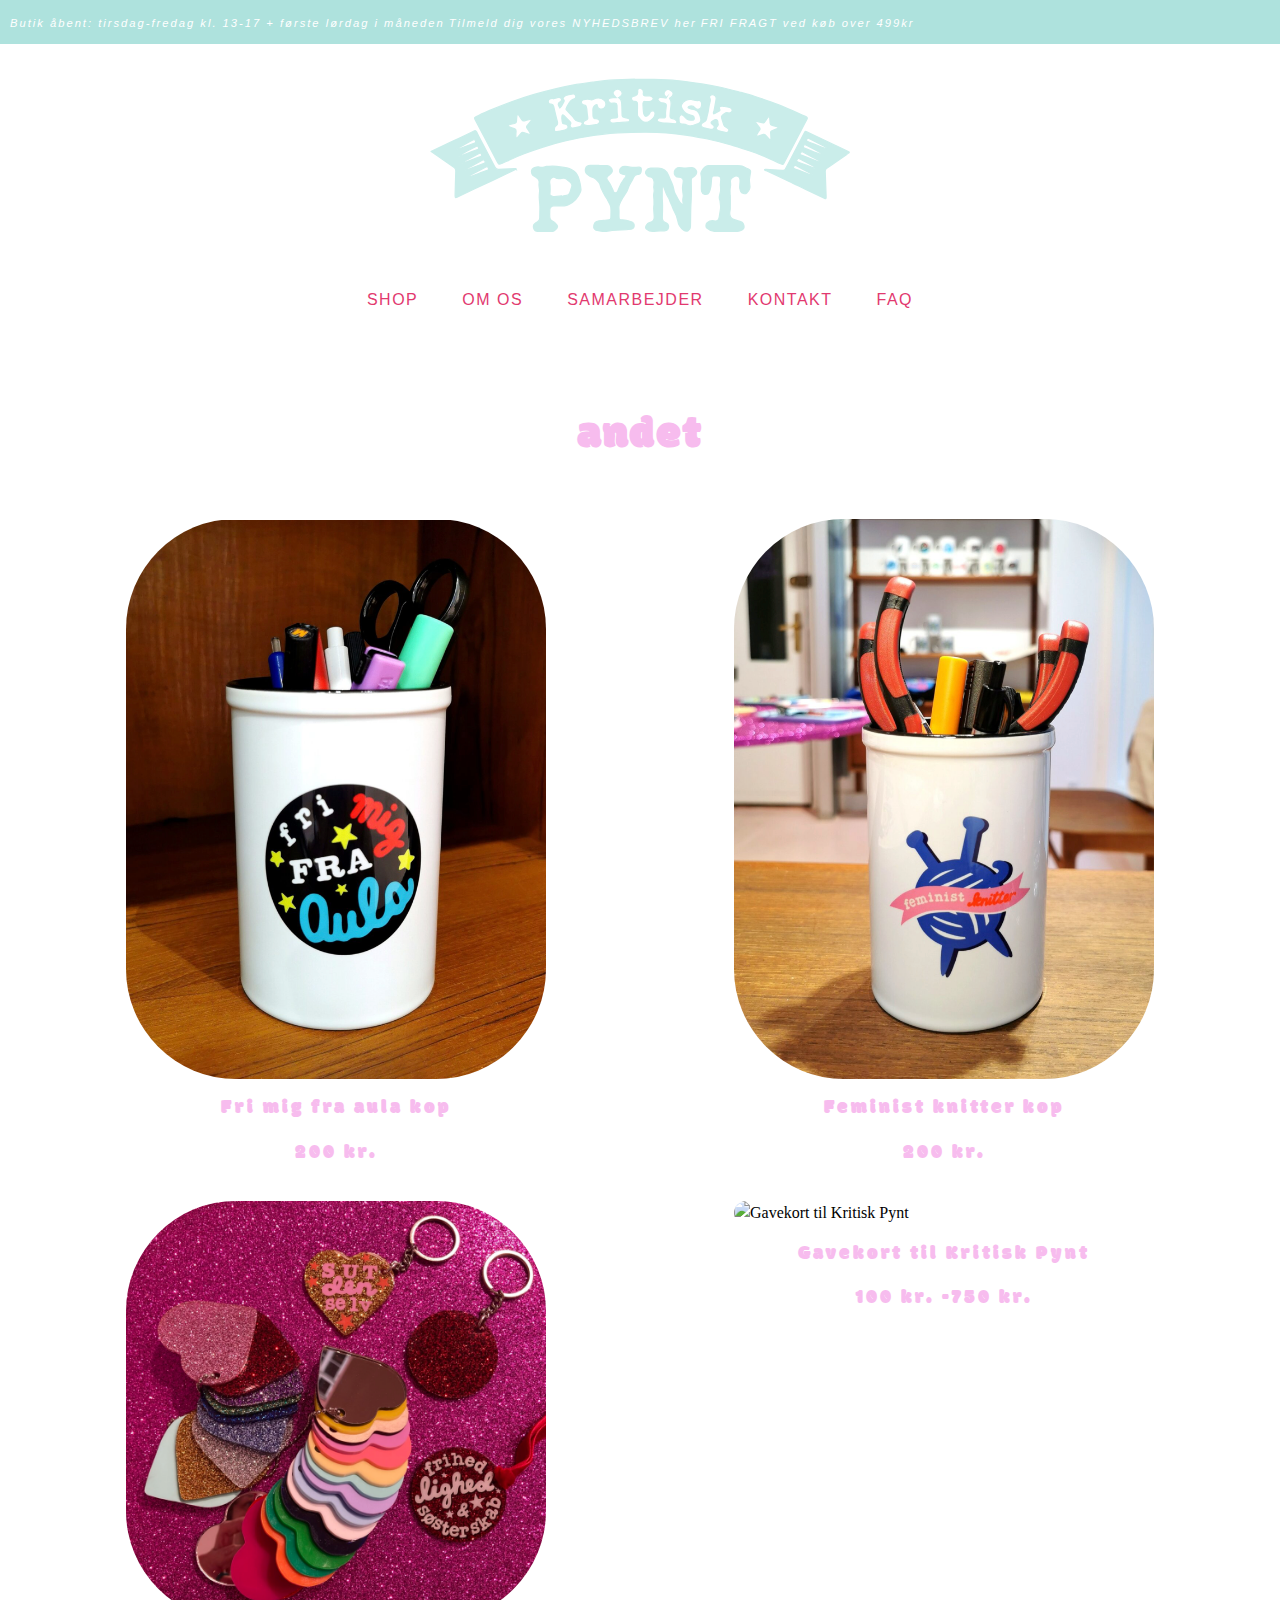
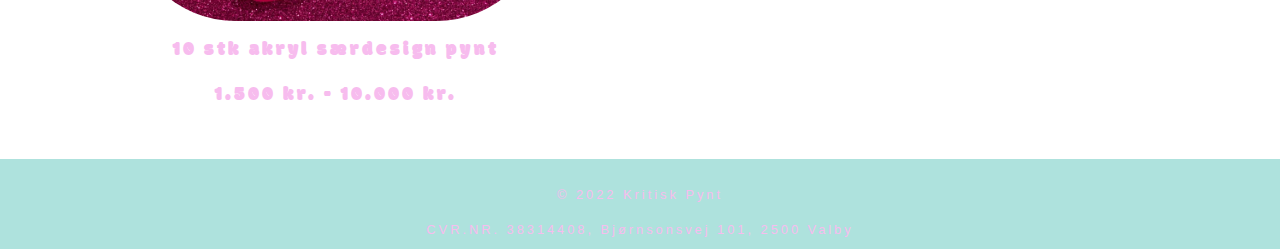
==== andet.html @ 899b2a9d "lille justering + titelt til sider" ====
<!DOCTYPE html>
<html lang="da">
  <head>
    <meta charset="utf-8" />
    <meta name="viewport" content="width=device-width, initial-scale=1.0" />
    <link rel="stylesheet" href="https://use.typekit.net/rwm2nny.css" />
    <link rel="preconnect" href="https://fonts.googleapis.com" />
    <link rel="preconnect" href="https://fonts.gstatic.com" crossorigin />
    <link href="https://fonts.googleapis.com/css2?family=Modak&display=swap" rel="stylesheet" />
    <link rel="stylesheet" href="styles/generel.css" />
    <link rel="stylesheet" href="styles/andet.css" />
    <title>Kritisk Pynt - Andet</title>
  </head>
  <body>
    <div class="headerbanner">
      <p class="p_style2">Butik åbent: tirsdag-fredag kl. 13-17 + første lørdag i måneden</p>
      <p class="p_style2">Tilmeld dig vores NYHEDSBREV her</p>
      <p class="p_style2">FRI FRAGT ved køb over 499kr</p>
    </div>
    <header>
      <div class="logo_style">
        <img src="images/logo/logo_farve.svg" />
      </div>
      <nav class="nav_style a">
        <ul>
          <li><a href="shop.html">SHOP</a></li>
          <li><a href="om_os.html">OM OS</a></li>
          <li><a href="samarbejder.html">SAMARBEJDER</a></li>
          <li><a href="kontakt.html">KONTAKT</a></li>
          <li><a href="faq.html">FAQ</a></li>
        </ul>
      </nav>
    </header>
    <article>
      <section class="col">
        <h1>andet</h1>
      </section>
      <section class="col">
        <div class="grid_shop">
          <div>
            <img src="images/produkter/andet1.png" alt="Fri mig fra aula kop" />
            <p>Fri mig fra aula kop</p>
            <p>200 kr.</p>
          </div>
          <div>
            <img src="images/produkter/andet2.png" alt="Femnist knitter kop" />
            <p>Feminist knitter kop</p>
            <p>200 kr.</p>
          </div>
          <div>
            <img src="images/produkter/andet3.png" alt="10 atk akryl særdesign pynt" />
            <p>10 stk akryl særdesign pynt</p>
            <p>1.500 kr. - 10.000 kr.</p>
          </div>
          <div>
            <img src="images/produkter/andet4.png" alt="Gavekort til Kritisk Pynt" />
            <p>Gavekort til Kritisk Pynt</p>
            <p>100 kr. -750 kr.</p>
          </div>
        </div>
      </section>
    </article>
    <footer class="footerbanner">
      <p class="p_style">© 2022 Kritisk Pynt</p>
      <p class="p_style">CVR.NR. 38314408, Bjørnsonsvej 101, 2500 Valby</p>
    </footer>
  </body>
</html>
---- styles/generel.css ----
* {
  margin: 0px;
  padding: 0px;
  box-sizing: border-box;
}

body {
  line-height: 1.5;
}

main {
  color: #fffafa;
}
.col {
  margin: 3rem;
}

h1 {
  color: #f7bcee;
  letter-spacing: 1.5px;
  font-size: 2.2rem;
  text-align: center;
  font-family: "Modak", cursive;
  font-style: bold;
}

h2 {
  font-size: 1.5rem;
}

p {
  font-size: 1.2rem;
  color: black;
}

ul {
  list-style: none;
}

.nav_style li {
  overflow: hidden;
  display: inline-block;
  overflow: hidden;
  padding: 10px;
  margin: 10px;
  text-overflow: unset;
  font-size: 1rem;
  font-weight: bold;
}

.a a {
  color: #e2396f;
  letter-spacing: 1.5px;
  font-family: quasimoda, sans-serif;
  font-weight: 400;
  font-style: normal;
  text-decoration: none;
}

.logo_style {
  display: block;
  margin-left: auto;
  margin-right: auto;
  padding-bottom: 2rem;
  padding-top: 2rem;
}

footer {
  padding-bottom: 2rem;
  color: #aee2dd;
}

header {
  padding-bottom: 1rem;
  text-align: center;
}

.headerbanner {
  padding: 10px;
  background: #aee2dd;
  display: flexbox;
}

.footerbanner {
  padding: 10px;
  background: #aee2dd;
  display: flexbox;
}

.p_style {
  color: #ffffff;
  font-weight: bold;
  display: flexbox;
  text-align: center;
  font-family: quasimoda, sans-serif;
  font-weight: 400;
  font-style: normal;
  letter-spacing: 2px;
  font-size: 0.8rem;
}

.p_style2 {
  color: #ffffff;
  font-weight: bold;
  display: inline;
  text-align: left;
  font-family: quasimoda, sans-serif;
  font-weight: 400;
  font-style: italic;
  letter-spacing: 2px;
  font-size: 0.7rem;
}
---- styles/andet.css ----
* {
  margin: 0;
  padding: 0;
}

.grid_shop {
  display: grid;
  grid-gap: 2rem;
  grid-template-columns: 1fr 1fr;
}

img {
  border-radius: 110px;
  width: 420px;
  height: auto;
  display: block;
  margin-left: auto;
  margin-right: auto;
}

p {
  color: #f7bcee;
  font-weight: lighter;
  display: flexbox;
  text-align: center;
  font-family: "Modak", cursive;
  letter-spacing: 3px;
  padding-top: 1rem;
}

.p_style {
  color: #f7bcee;
  font-weight: lighter;
  display: flexbox;
  text-align: center;
  font-family: quasimoda, sans-serif;
  font-weight: 400;
  font-style: normal;
  letter-spacing: 3px;
  font-size: 0.8rem;
}

.logo_style {
  display: block;
  margin-left: auto;
  margin-right: auto;
  padding-bottom: 2rem;
  padding-top: 2rem;
}
footer {
  padding-bottom: 2rem;
  color: #aee2dd;
}

h1 {
  font-size: 45px;
  font-weight: lighter;
}
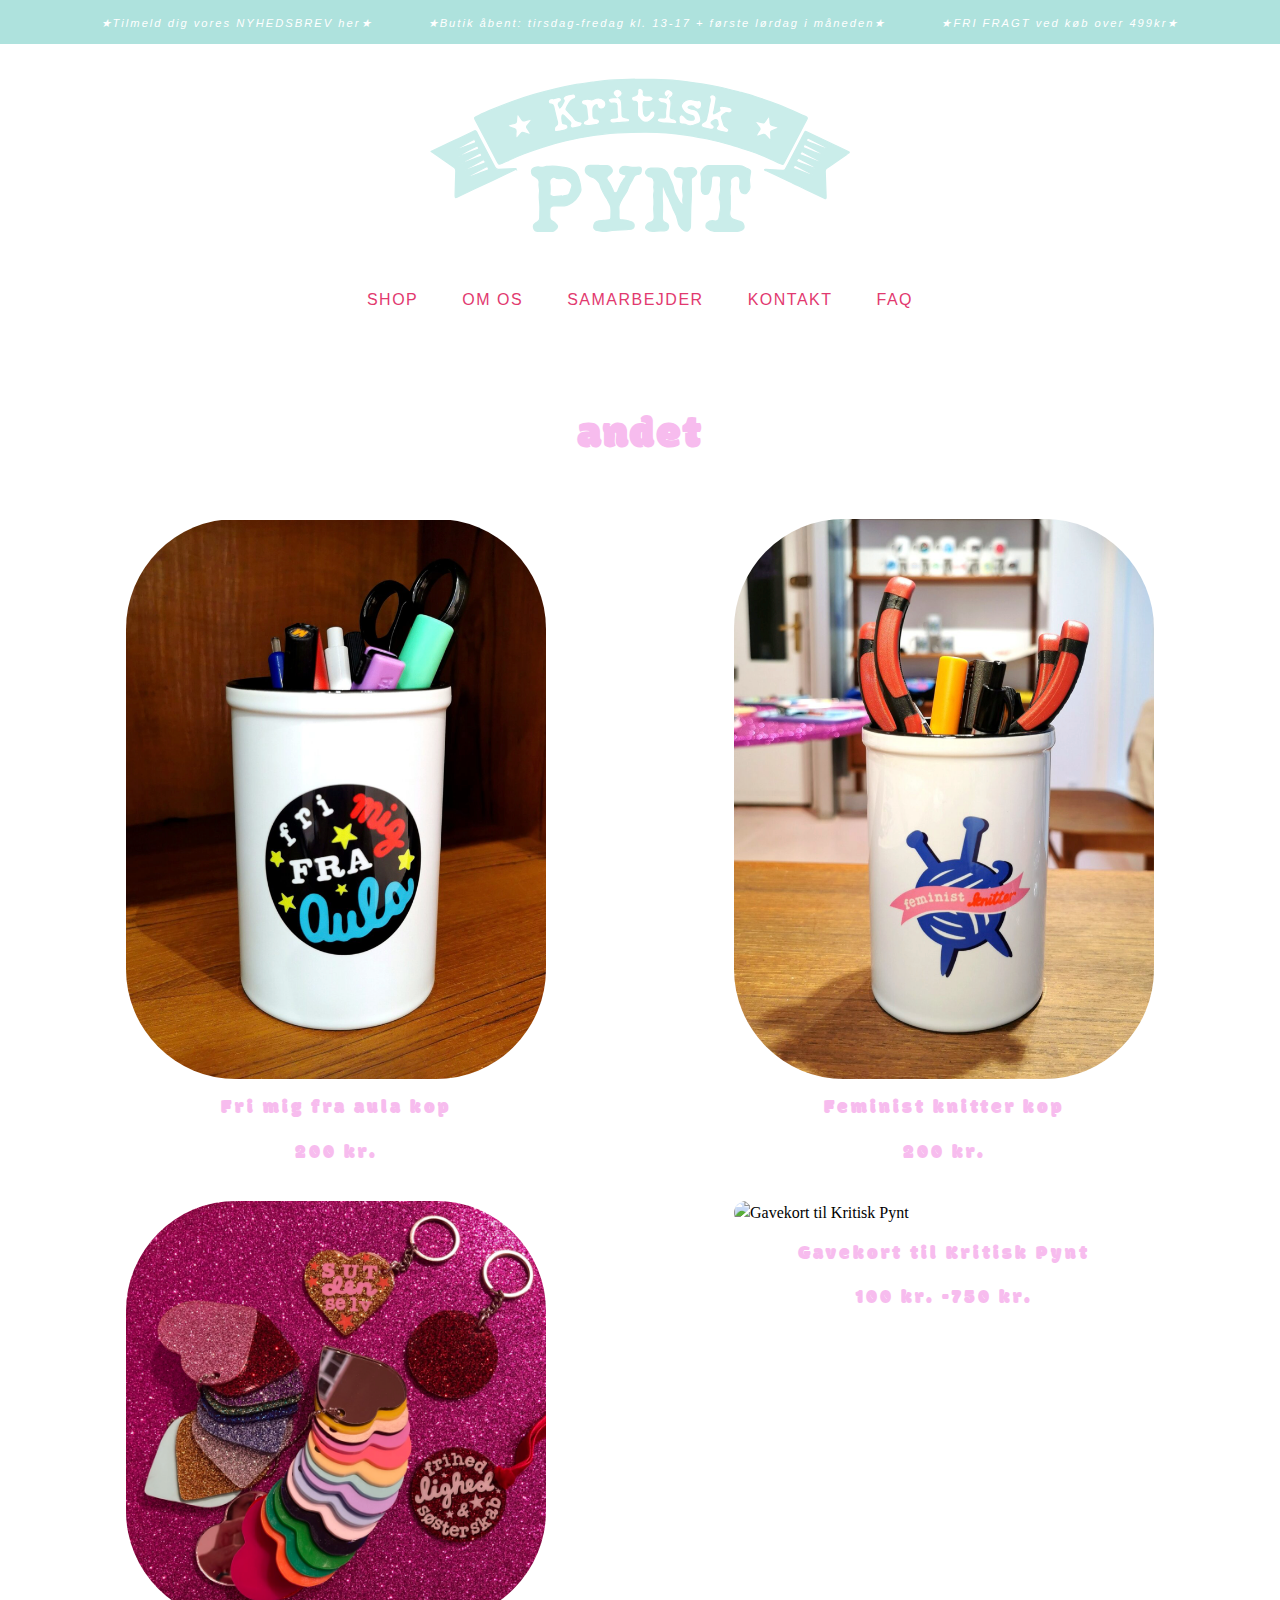
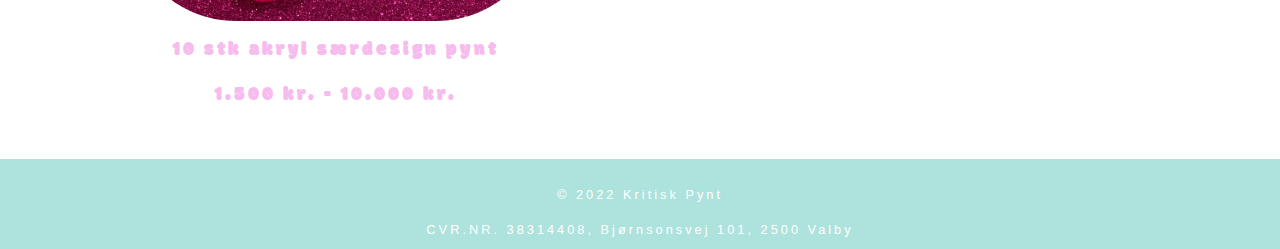
==== commit 73c7530d: "Rettet header til (også på de andre sider:))" ====
--- a/andet.html
+++ b/andet.html
@@ -9,13 +9,13 @@
     <link href="https://fonts.googleapis.com/css2?family=Modak&display=swap" rel="stylesheet" />
     <link rel="stylesheet" href="styles/generel.css" />
     <link rel="stylesheet" href="styles/andet.css" />
-    <title>Kritisk Pynt - Andet</title>
+    <title></title>
   </head>
   <body>
     <div class="headerbanner">
-      <p class="p_style2">Butik åbent: tirsdag-fredag kl. 13-17 + første lørdag i måneden</p>
-      <p class="p_style2">Tilmeld dig vores NYHEDSBREV her</p>
-      <p class="p_style2">FRI FRAGT ved køb over 499kr</p>
+      <p class="p_style2">★Tilmeld dig vores NYHEDSBREV her★&nbsp;&nbsp;&nbsp;&nbsp;&nbsp;</p>
+      <p class="p_style2">&nbsp;&nbsp;&nbsp;&nbsp;&nbsp;★Butik åbent: tirsdag-fredag kl. 13-17 + første lørdag i måneden★&nbsp;&nbsp;&nbsp;&nbsp;&nbsp;</p>
+      <p class="p_style2">&nbsp;&nbsp;&nbsp;&nbsp;&nbsp;★FRI FRAGT ved køb over 499kr★</p>
     </div>
     <header>
       <div class="logo_style">
--- a/styles/generel.css
+++ b/styles/generel.css
@@ -79,6 +79,7 @@
   padding: 10px;
   background: #aee2dd;
   display: flexbox;
+  text-align: center;
 }
 
 .footerbanner {
--- a/styles/andet.css
+++ b/styles/andet.css
@@ -29,7 +29,7 @@
 }
 
 .p_style {
-  color: #f7bcee;
+  color: #ffffff;
   font-weight: lighter;
   display: flexbox;
   text-align: center;
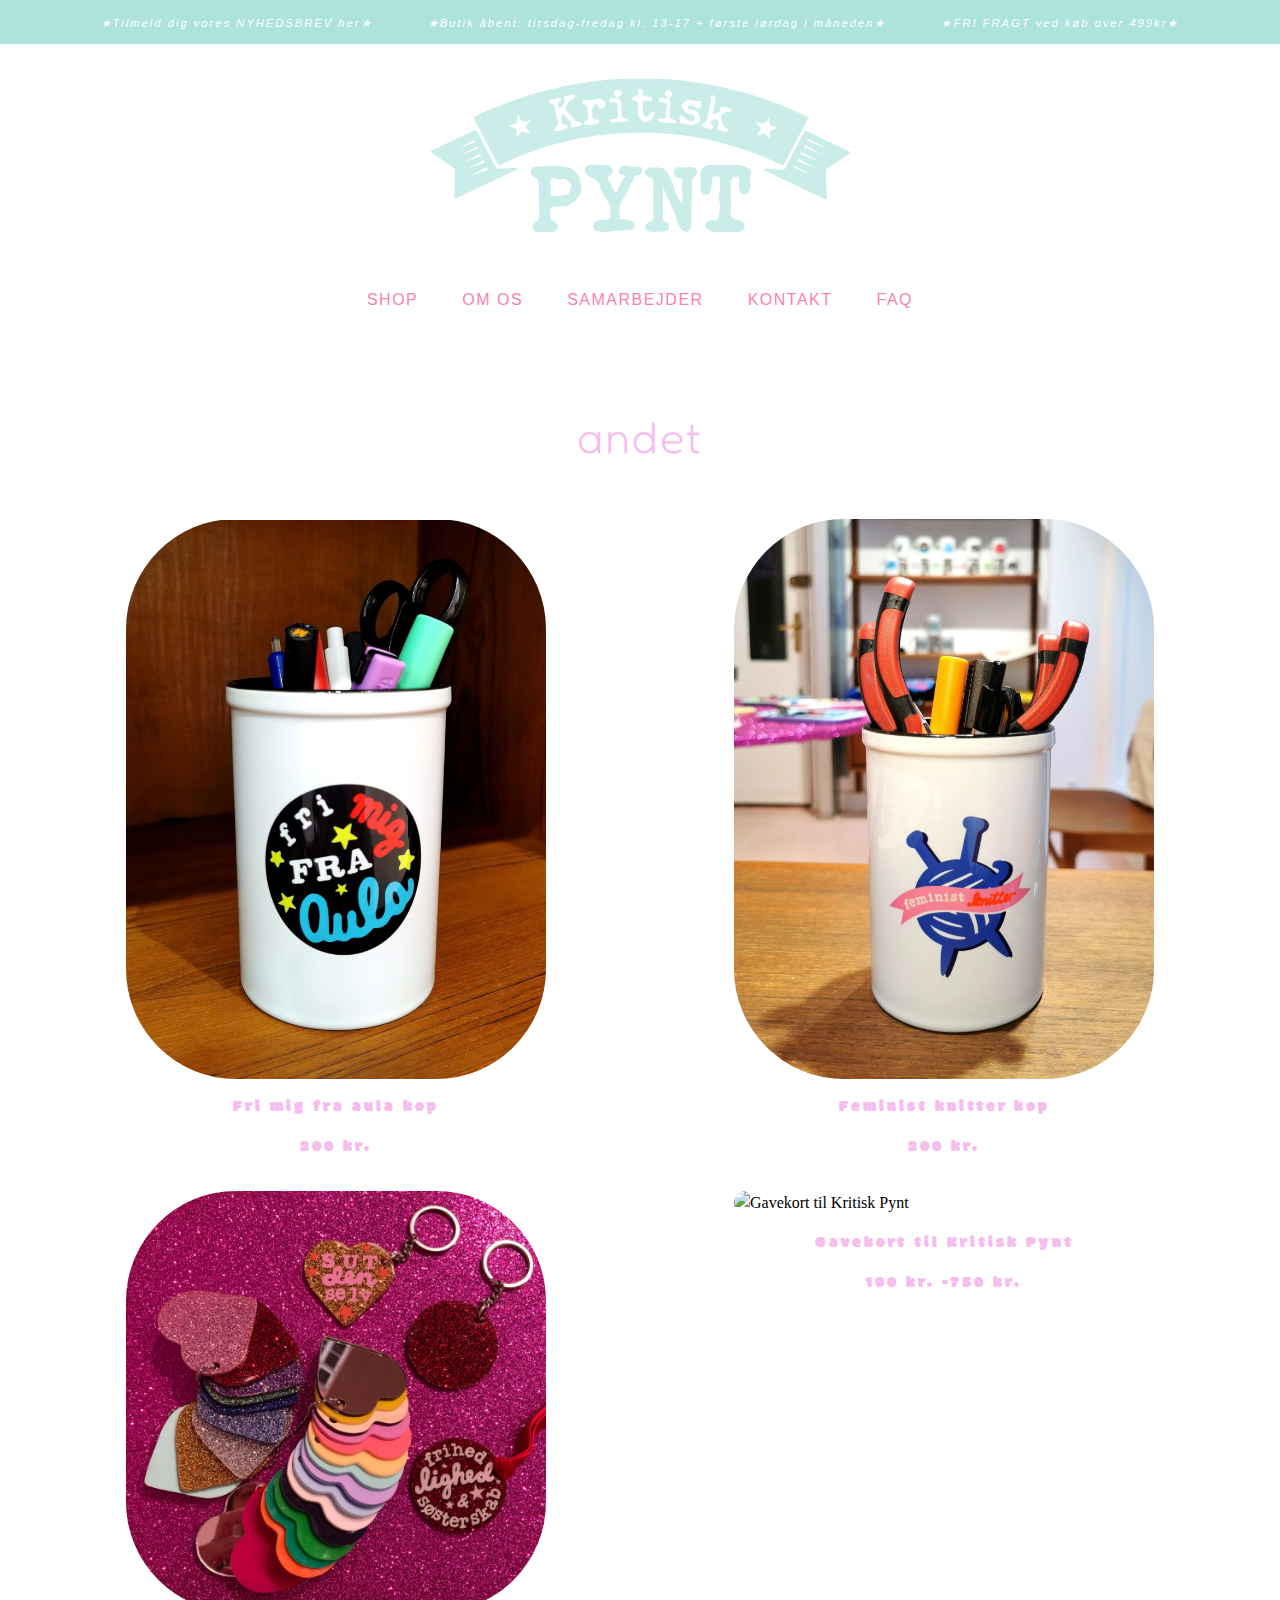
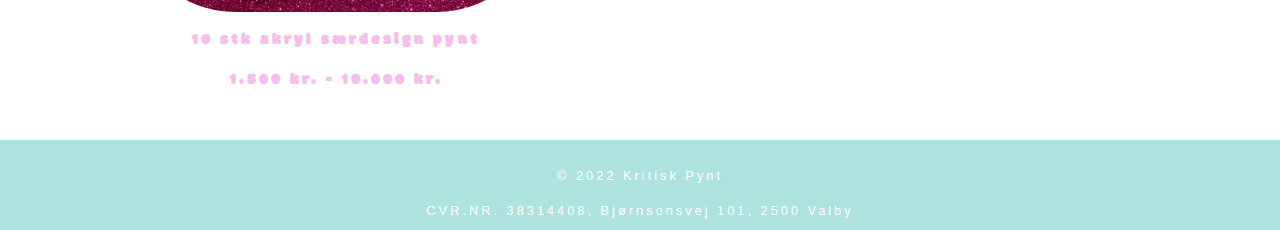
==== commit b395bcd9: "ny font til h1" ====
--- a/andet.html
+++ b/andet.html
@@ -6,10 +6,10 @@
     <link rel="stylesheet" href="https://use.typekit.net/rwm2nny.css" />
     <link rel="preconnect" href="https://fonts.googleapis.com" />
     <link rel="preconnect" href="https://fonts.gstatic.com" crossorigin />
-    <link href="https://fonts.googleapis.com/css2?family=Modak&display=swap" rel="stylesheet" />
+    <link href="https://fonts.googleapis.com/css2?family=Fredoka+One&family=Modak&display=swap" rel="stylesheet" />
     <link rel="stylesheet" href="styles/generel.css" />
     <link rel="stylesheet" href="styles/andet.css" />
-    <title></title>
+    <title>Kritisk Pynt - Andet</title>
   </head>
   <body>
     <div class="headerbanner">
--- a/styles/generel.css
+++ b/styles/generel.css
@@ -20,17 +20,34 @@
   letter-spacing: 1.5px;
   font-size: 2.2rem;
   text-align: center;
-  font-family: "Modak", cursive;
-  font-style: bold;
+  font-family: "Fredoka One", cursive;
 }
 
 h2 {
   font-size: 1.5rem;
+  letter-spacing: 1.5px;
+  font-family: quasimoda, sans-serif;
+  color: #f7bcee;
+  font-weight: 500;
+  font-style: normal;
+}
+
+h3 {
+  font-size: 1.2rem;
+  font-weight: 500;
+  letter-spacing: 1.5px;
+  font-style: normal;
+  font-family: quasimoda, sans-serif;
+  color: #f7bcee;
 }
 
 p {
-  font-size: 1.2rem;
-  color: black;
+  color: #f7bcee;
+  font-size: 1rem;
+  letter-spacing: 1.5px;
+  font-family: quasimoda, sans-serif;
+  font-weight: 400;
+  font-style: normal;
 }
 
 ul {
@@ -49,7 +66,7 @@
 }
 
 .a a {
-  color: #e2396f;
+  color: #f784a9;
   letter-spacing: 1.5px;
   font-family: quasimoda, sans-serif;
   font-weight: 400;
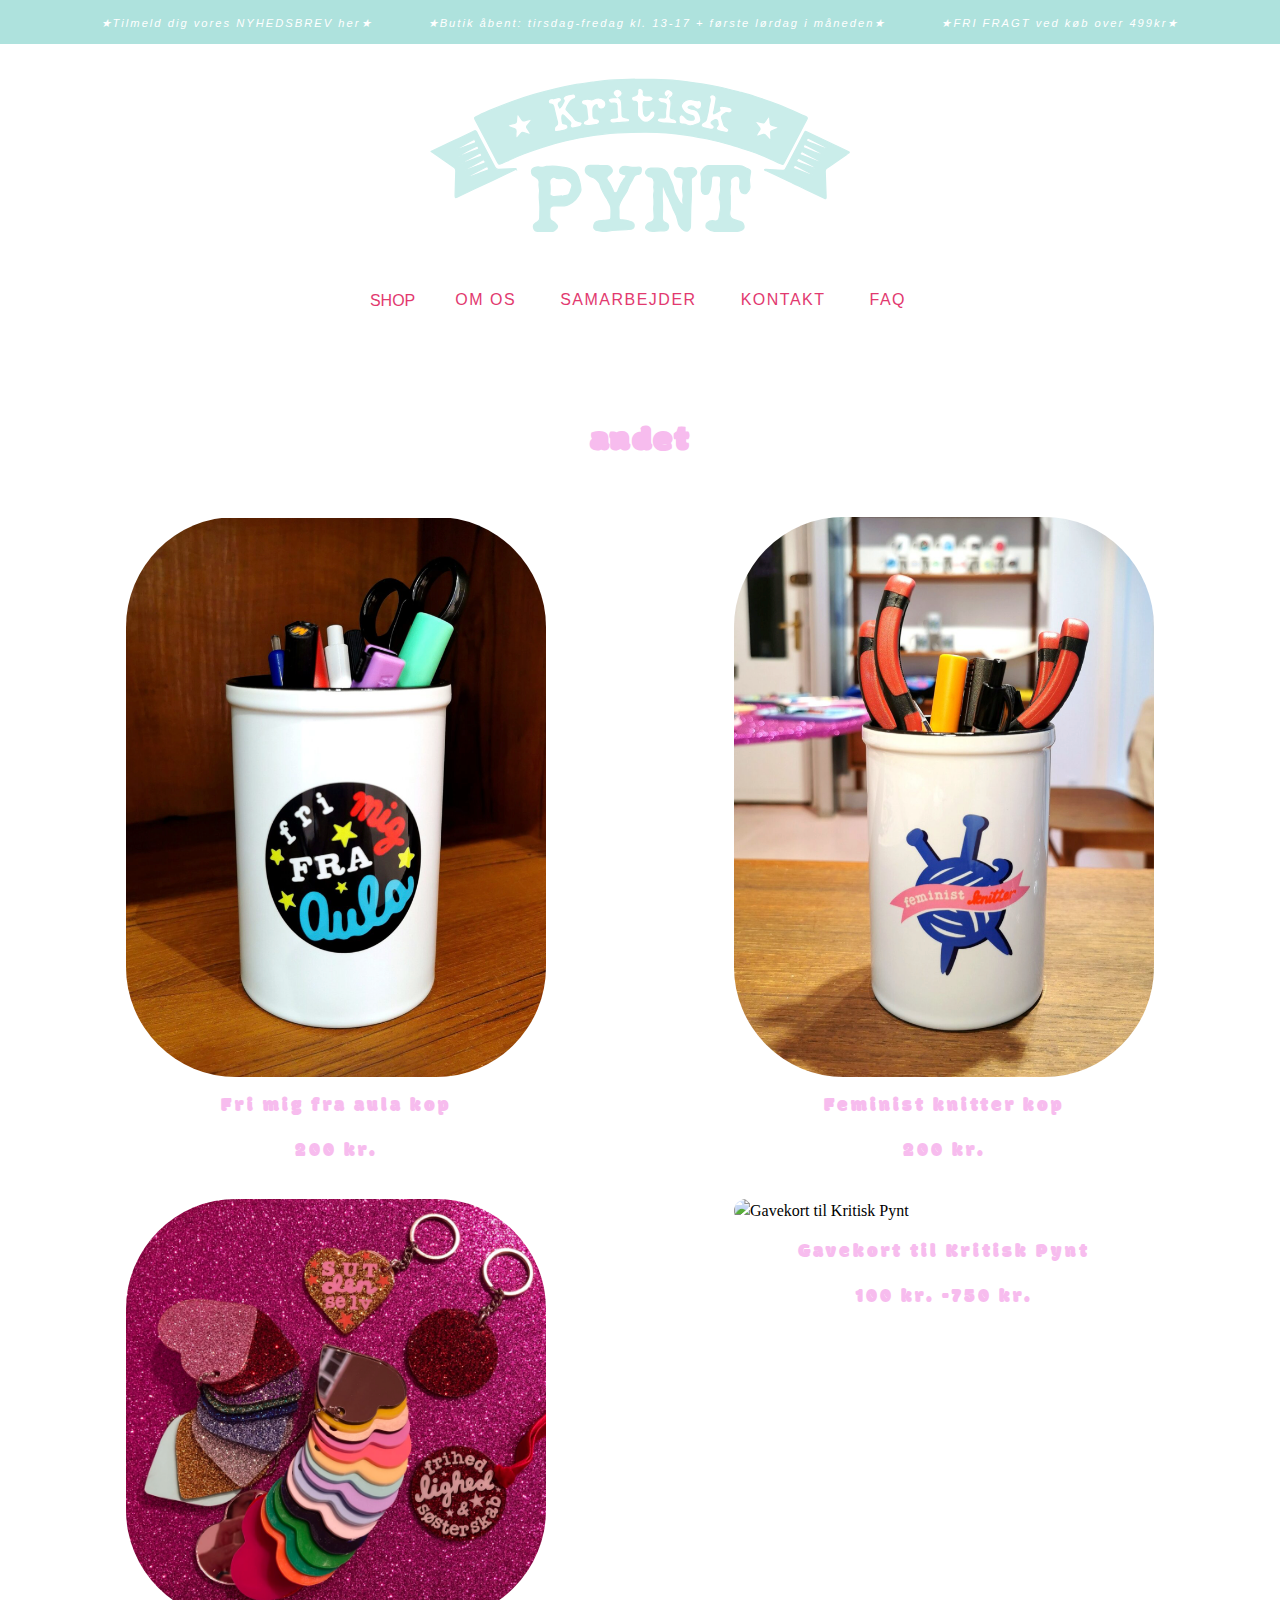
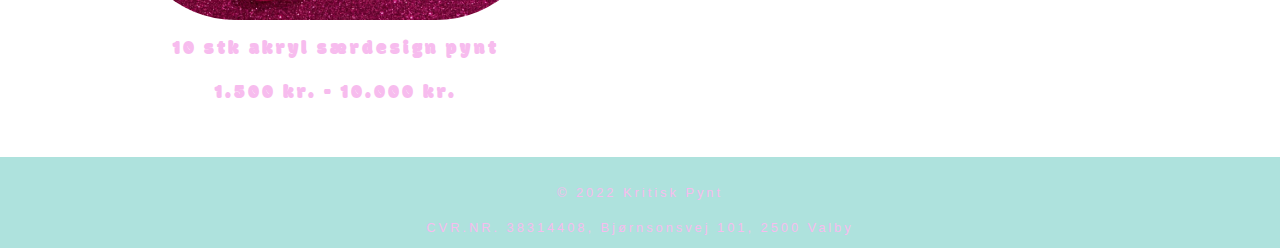
==== commit 52b450a9: "tilføjet dropdown menu" ====
--- a/andet.html
+++ b/andet.html
@@ -6,9 +6,11 @@
     <link rel="stylesheet" href="https://use.typekit.net/rwm2nny.css" />
     <link rel="preconnect" href="https://fonts.googleapis.com" />
     <link rel="preconnect" href="https://fonts.gstatic.com" crossorigin />
-    <link href="https://fonts.googleapis.com/css2?family=Fredoka+One&family=Modak&display=swap" rel="stylesheet" />
+    <link href="https://fonts.googleapis.com/css2?family=Modak&display=swap" rel="stylesheet" />
     <link rel="stylesheet" href="styles/generel.css" />
     <link rel="stylesheet" href="styles/andet.css" />
+    <link rel="stylesheet" href="styles/shop.css" />
+    <link rel="stylesheet" href="styles/shop.html" />
     <title>Kritisk Pynt - Andet</title>
   </head>
   <body>
@@ -23,7 +25,16 @@
       </div>
       <nav class="nav_style a">
         <ul>
-          <li><a href="shop.html">SHOP</a></li>
+          <div class="dropdown">
+            <button class="dropbtn">SHOP</button>
+            <div class="dropdown-content">
+              <a href="noegleringe.html">Nøgleringe</a>
+              <a href="kopper.html">Kopper</a>
+              <a href="brocher.html">Brocher</a>
+              <a href="tekstiler.html">Tekstiler</a>
+              <a href="andet.html">Andet</a>
+            </div>
+          </div>
           <li><a href="om_os.html">OM OS</a></li>
           <li><a href="samarbejder.html">SAMARBEJDER</a></li>
           <li><a href="kontakt.html">KONTAKT</a></li>
--- a/styles/generel.css
+++ b/styles/generel.css
@@ -20,34 +20,18 @@
   letter-spacing: 1.5px;
   font-size: 2.2rem;
   text-align: center;
-  font-family: "Fredoka One", cursive;
+  font-family: "Modak", cursive;
+  font-style: normal;
+  font-weight: 100px;
 }
 
 h2 {
   font-size: 1.5rem;
-  letter-spacing: 1.5px;
-  font-family: quasimoda, sans-serif;
-  color: #f7bcee;
-  font-weight: 500;
-  font-style: normal;
-}
-
-h3 {
-  font-size: 1.2rem;
-  font-weight: 500;
-  letter-spacing: 1.5px;
-  font-style: normal;
-  font-family: quasimoda, sans-serif;
-  color: #f7bcee;
 }
 
 p {
-  color: #f7bcee;
-  font-size: 1rem;
-  letter-spacing: 1.5px;
-  font-family: quasimoda, sans-serif;
-  font-weight: 400;
-  font-style: normal;
+  font-size: 1.2rem;
+  color: black;
 }
 
 ul {
@@ -66,7 +50,7 @@
 }
 
 .a a {
-  color: #f784a9;
+  color: #e2396f;
   letter-spacing: 1.5px;
   font-family: quasimoda, sans-serif;
   font-weight: 400;
--- a/styles/andet.css
+++ b/styles/andet.css
@@ -29,7 +29,7 @@
 }
 
 .p_style {
-  color: #ffffff;
+  color: #f7bcee;
   font-weight: lighter;
   display: flexbox;
   text-align: center;
@@ -52,7 +52,33 @@
   color: #aee2dd;
 }
 
-h1 {
-  font-size: 45px;
-  font-weight: lighter;
+.dropbtn {
+  color: #e2396f;
+  padding: 16px;
+  font-size: 16px;
+  border: none;
+  background-color: white;
+  font-family: quasimoda, sans-serif;
+  font-weight: 400;
 }
+
+.dropdown {
+  position: relative;
+  display: inline-block;
+  bottom: 26px;
+}
+
+.dropdown-content {
+  display: none;
+  position: absolute;
+  background-color: #f1f1f1;
+  min-width: 160px;
+  z-index: 1;
+}
+
+.dropdown-content a {
+  color: #e2396f;
+  padding: 12px 16px;
+  text-decoration: none;
+  display: block;
+}
--- a/styles/shop.css
+++ b/styles/shop.css
@@ -0,0 +1,42 @@
+.dropbtn {
+  color: #e2396f;
+  padding: 16px;
+  font-size: 16px;
+  border: none;
+  background-color: white;
+  font-family: quasimoda, sans-serif;
+  font-weight: 400;
+}
+
+.dropdown {
+  position: relative;
+  display: inline-block;
+  bottom: 26px;
+}
+
+.dropdown-content {
+  display: none;
+  position: absolute;
+  background-color: #f1f1f1;
+  min-width: 160px;
+  z-index: 1;
+}
+
+.dropdown-content a {
+  color: #e2396f;
+  padding: 12px 16px;
+  text-decoration: none;
+  display: block;
+}
+
+.dropdown:hover .dropdown-content {
+  display: block;
+}
+
+.dropdown:hover .dropbtn {
+  background-color: #aee2dd;
+}
+
+.dropdown-content a:hover {
+  background-color: #aee2dd;
+}
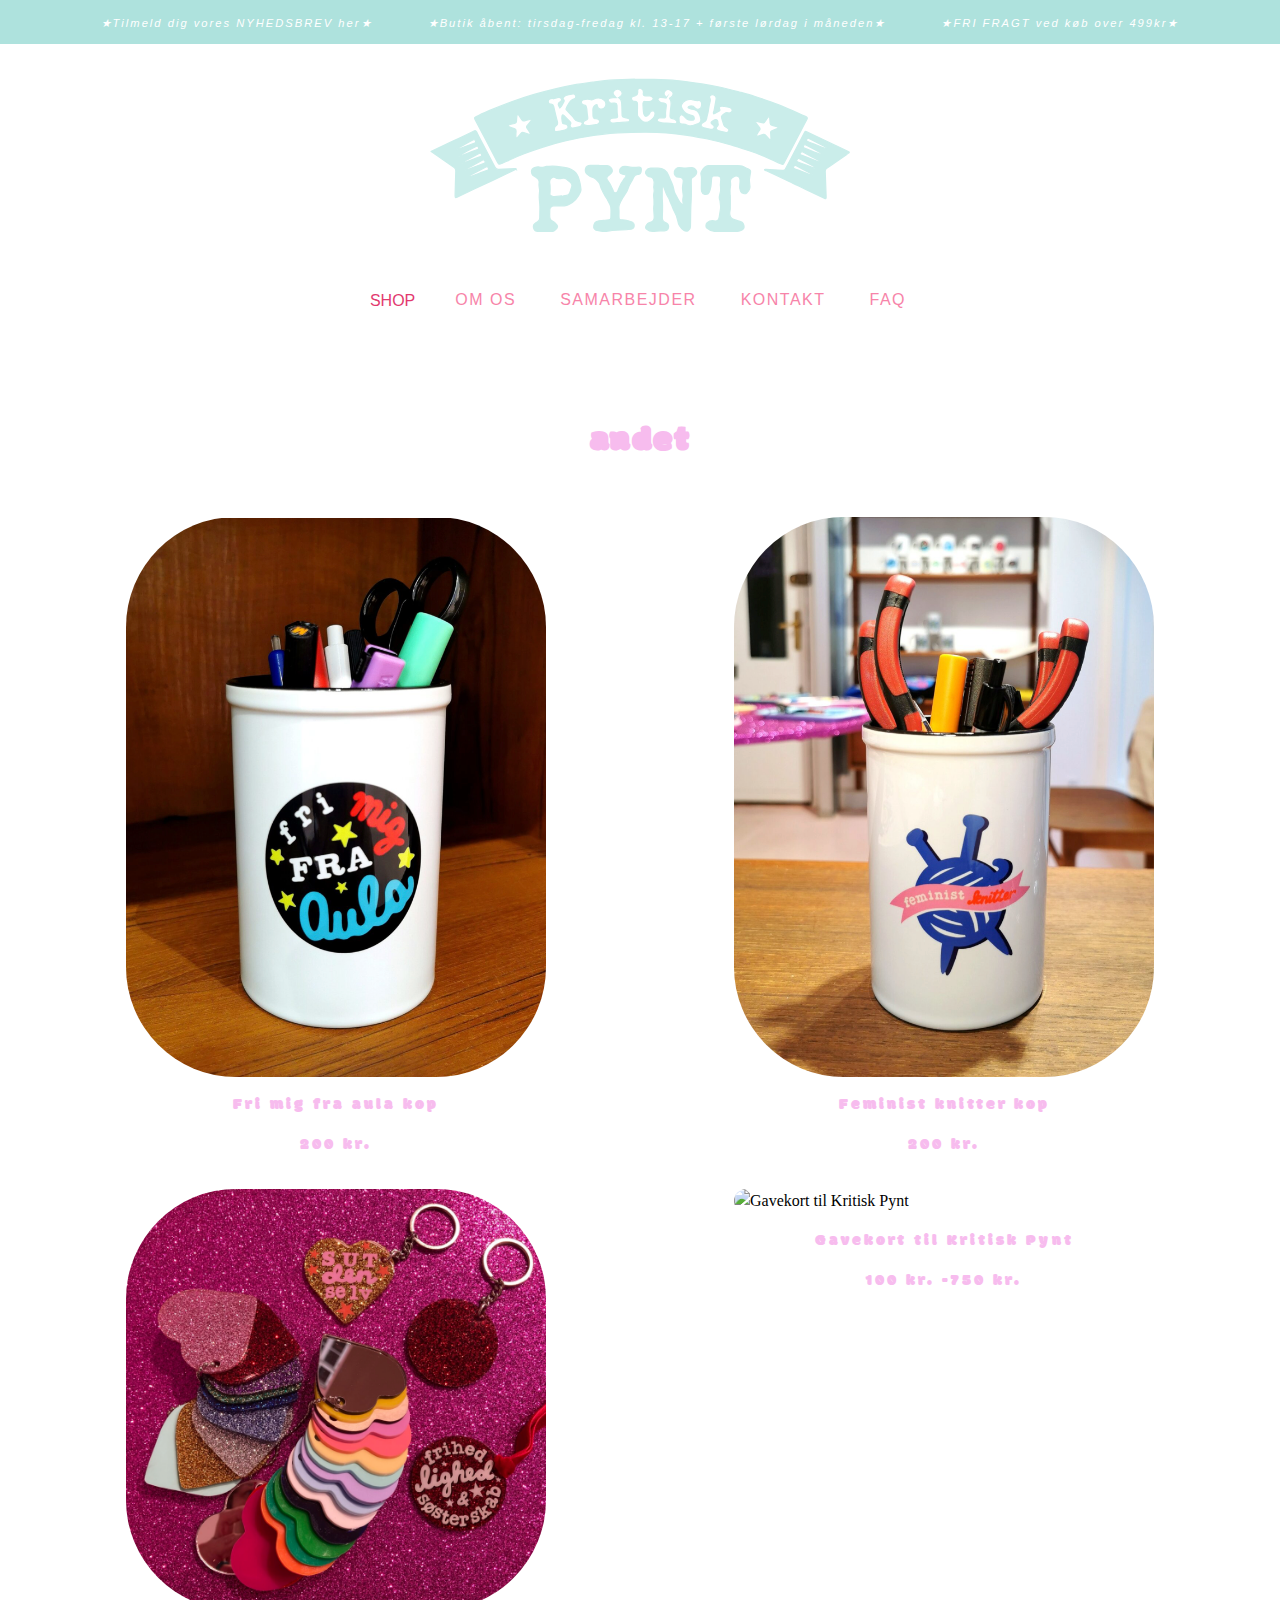
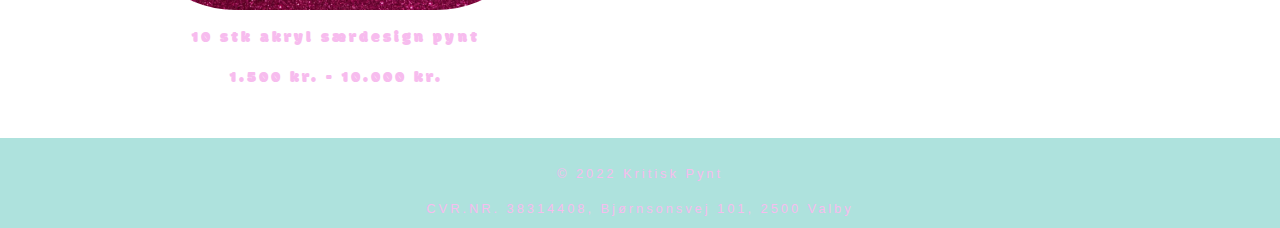
==== commit ae2b65b9: "Merge branch 'master' of https://github.com/augu8831/kritisk_pynt_projekt" ====
--- a/andet.html
+++ b/andet.html
@@ -6,7 +6,7 @@
     <link rel="stylesheet" href="https://use.typekit.net/rwm2nny.css" />
     <link rel="preconnect" href="https://fonts.googleapis.com" />
     <link rel="preconnect" href="https://fonts.gstatic.com" crossorigin />
-    <link href="https://fonts.googleapis.com/css2?family=Modak&display=swap" rel="stylesheet" />
+    <link href="https://fonts.googleapis.com/css2?family=Fredoka+One&family=Modak&display=swap" rel="stylesheet" />
     <link rel="stylesheet" href="styles/generel.css" />
     <link rel="stylesheet" href="styles/andet.css" />
     <link rel="stylesheet" href="styles/shop.css" />
--- a/styles/generel.css
+++ b/styles/generel.css
@@ -27,11 +27,29 @@
 
 h2 {
   font-size: 1.5rem;
+  letter-spacing: 1.5px;
+  font-family: quasimoda, sans-serif;
+  color: #f7bcee;
+  font-weight: 500;
+  font-style: normal;
+}
+
+h3 {
+  font-size: 1.2rem;
+  font-weight: 500;
+  letter-spacing: 1.5px;
+  font-style: normal;
+  font-family: quasimoda, sans-serif;
+  color: #f7bcee;
 }
 
 p {
-  font-size: 1.2rem;
-  color: black;
+  color: #f7bcee;
+  font-size: 1rem;
+  letter-spacing: 1.5px;
+  font-family: quasimoda, sans-serif;
+  font-weight: 400;
+  font-style: normal;
 }
 
 ul {
@@ -50,7 +68,7 @@
 }
 
 .a a {
-  color: #e2396f;
+  color: #f784a9;
   letter-spacing: 1.5px;
   font-family: quasimoda, sans-serif;
   font-weight: 400;
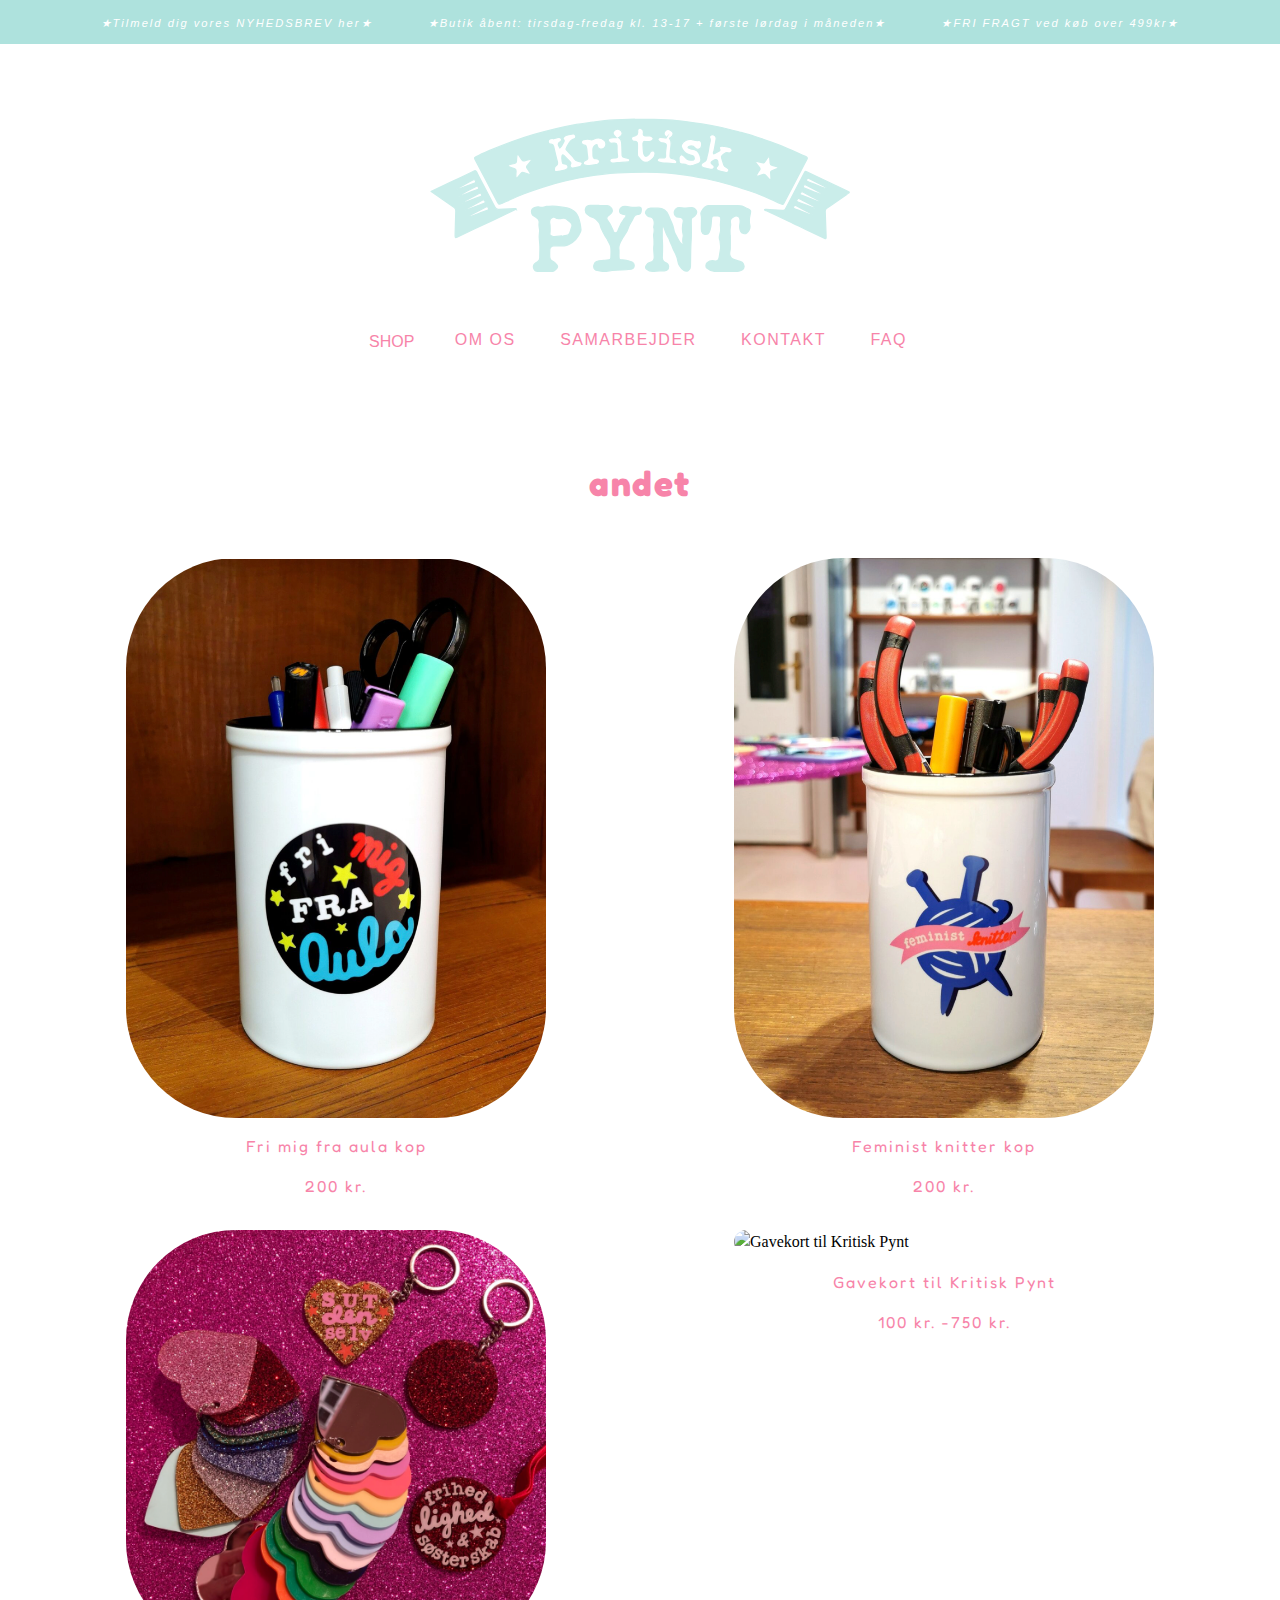
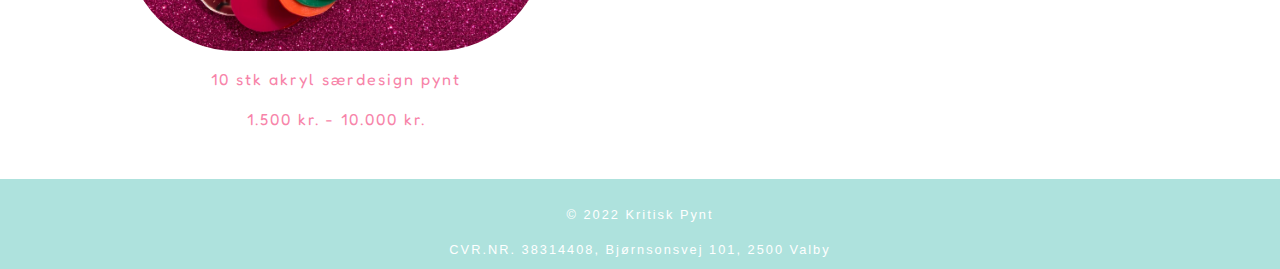
==== commit 23670bfd: "Logolink" ====
--- a/andet.html
+++ b/andet.html
@@ -21,7 +21,7 @@
     </div>
     <header>
       <div class="logo_style">
-        <img src="images/logo/logo_farve.svg" />
+        <a href="index.html"><img src="images/logo/logo_farve.svg" alt="Logo" /> </a>
       </div>
       <nav class="nav_style a">
         <ul>
--- a/styles/generel.css
+++ b/styles/generel.css
@@ -16,22 +16,21 @@
 }
 
 h1 {
-  color: #f7bcee;
+  color: #f784a9;
   letter-spacing: 1.5px;
   font-size: 2.2rem;
   text-align: center;
-  font-family: "Modak", cursive;
-  font-style: normal;
-  font-weight: 100px;
+  font-family: "Fredoka One", cursive;
+  font-style: bold;
 }
 
 h2 {
   font-size: 1.5rem;
   letter-spacing: 1.5px;
-  font-family: quasimoda, sans-serif;
-  color: #f7bcee;
+  color: #f784a9;
+  font-family: quasimoda, sans-serif;
+  font-style: normal;
   font-weight: 500;
-  font-style: normal;
 }
 
 h3 {
@@ -44,7 +43,7 @@
 }
 
 p {
-  color: #f7bcee;
+  color: #f784a9;
   font-size: 1rem;
   letter-spacing: 1.5px;
   font-family: quasimoda, sans-serif;
@@ -67,8 +66,15 @@
   font-weight: bold;
 }
 
+nav {
+  font-family: quasimoda, sans-serif;
+  font-style: normal;
+  font-weight: 200;
+}
+
 .a a {
   color: #f784a9;
+  /* color: #caadf8; */
   letter-spacing: 1.5px;
   font-family: quasimoda, sans-serif;
   font-weight: 400;
@@ -90,6 +96,7 @@
 }
 
 header {
+  padding-top: 2.5rem;
   padding-bottom: 1rem;
   text-align: center;
 }
@@ -130,3 +137,65 @@
   letter-spacing: 2px;
   font-size: 0.7rem;
 }
+
+.dropbtn {
+  color: #f7bcee;
+  padding: 16px;
+  font-size: 16px;
+  border: none;
+  background-color: white;
+  font-family: quasimoda, sans-serif;
+  font-weight: 400;
+  border-radius: 5px;
+}
+
+.dropdown {
+  position: relative;
+  display: inline-block;
+  bottom: 26px;
+  border-radius: 5px;
+}
+
+.dropdown-content {
+  display: none;
+  position: absolute;
+  background-color: #fffefe72;
+  min-width: 160px;
+  z-index: 1;
+  border-radius: 5px;
+}
+
+.dropdown-content a {
+  color: #f7bcee;
+  padding: 12px 16px;
+  text-decoration: none;
+  display: block;
+  border-radius: 5px;
+}
+
+.dropdown:hover .dropdown-content {
+  display: block;
+}
+
+/* .dropdown:hover .dropbtn {
+  background-color: #bdece780;
+} */
+
+.dropdown-content a:hover {
+  background-color: #cd94c531;
+  /* background-color: #bdece780; */
+}
+
+li:hover {
+  background-color: rgba(255, 245, 255, 0.2);
+  border-bottom-color: #e197af;
+}
+
+li {
+  font-family: quasimoda, sans-serif;
+  font-weight: normal;
+  text-transform: uppercase;
+  border-bottom: 1px solid transparent;
+  padding-bottom: 0.01em;
+  transition: border-bottom-color 50ms linear 0.2s;
+}
--- a/styles/andet.css
+++ b/styles/andet.css
@@ -19,24 +19,25 @@
 }
 
 p {
-  color: #f7bcee;
-  font-weight: lighter;
+  color: #f784a9;
   display: flexbox;
   text-align: center;
-  font-family: "Modak", cursive;
-  letter-spacing: 3px;
+  font-family: "Fredoka One", cursive;
+  font-style: normal;
+  font-weight: 100px;
+  letter-spacing: 2px;
   padding-top: 1rem;
 }
 
 .p_style {
-  color: #f7bcee;
-  font-weight: lighter;
+  color: #ffffff;
+  font-weight: bold;
   display: flexbox;
   text-align: center;
   font-family: quasimoda, sans-serif;
   font-weight: 400;
   font-style: normal;
-  letter-spacing: 3px;
+  letter-spacing: 2px;
   font-size: 0.8rem;
 }
 
@@ -52,8 +53,18 @@
   color: #aee2dd;
 }
 
+/* .dropbtn {
+  color: #f784a9;
+  padding: 16px;
+  font-size: 16px;
+  border: none;
+  background-color: white;
+  font-family: quasimoda, sans-serif;
+  font-weight: 400;
+}
+
 .dropbtn {
-  color: #e2396f;
+  color: #f784a9;
   padding: 16px;
   font-size: 16px;
   border: none;
@@ -71,14 +82,14 @@
 .dropdown-content {
   display: none;
   position: absolute;
-  background-color: #f1f1f1;
+  background-color: #fffefe72;
   min-width: 160px;
   z-index: 1;
 }
 
 .dropdown-content a {
-  color: #e2396f;
+  color: #f784a9;
   padding: 12px 16px;
   text-decoration: none;
   display: block;
-}
+} */
--- a/styles/shop.css
+++ b/styles/shop.css
@@ -1,5 +1,5 @@
 .dropbtn {
-  color: #e2396f;
+  color: #f784a9;
   padding: 16px;
   font-size: 16px;
   border: none;
@@ -12,18 +12,20 @@
   position: relative;
   display: inline-block;
   bottom: 26px;
+  border-radius: 10px;
 }
 
 .dropdown-content {
   display: none;
+  color: #f784a9;
   position: absolute;
-  background-color: #f1f1f1;
+  background-color: #f1f1f194;
   min-width: 160px;
   z-index: 1;
 }
 
 .dropdown-content a {
-  color: #e2396f;
+  color: #f784a9;
   padding: 12px 16px;
   text-decoration: none;
   display: block;
@@ -33,10 +35,11 @@
   display: block;
 }
 
-.dropdown:hover .dropbtn {
-  background-color: #aee2dd;
-}
+/* .dropdown:hover .dropbtn {
+  background-color: #effeff4f;
+} */
 
 .dropdown-content a:hover {
-  background-color: #aee2dd;
+  background-color: #cd94c531;
+  /* background-color: #bdece780; */
 }
